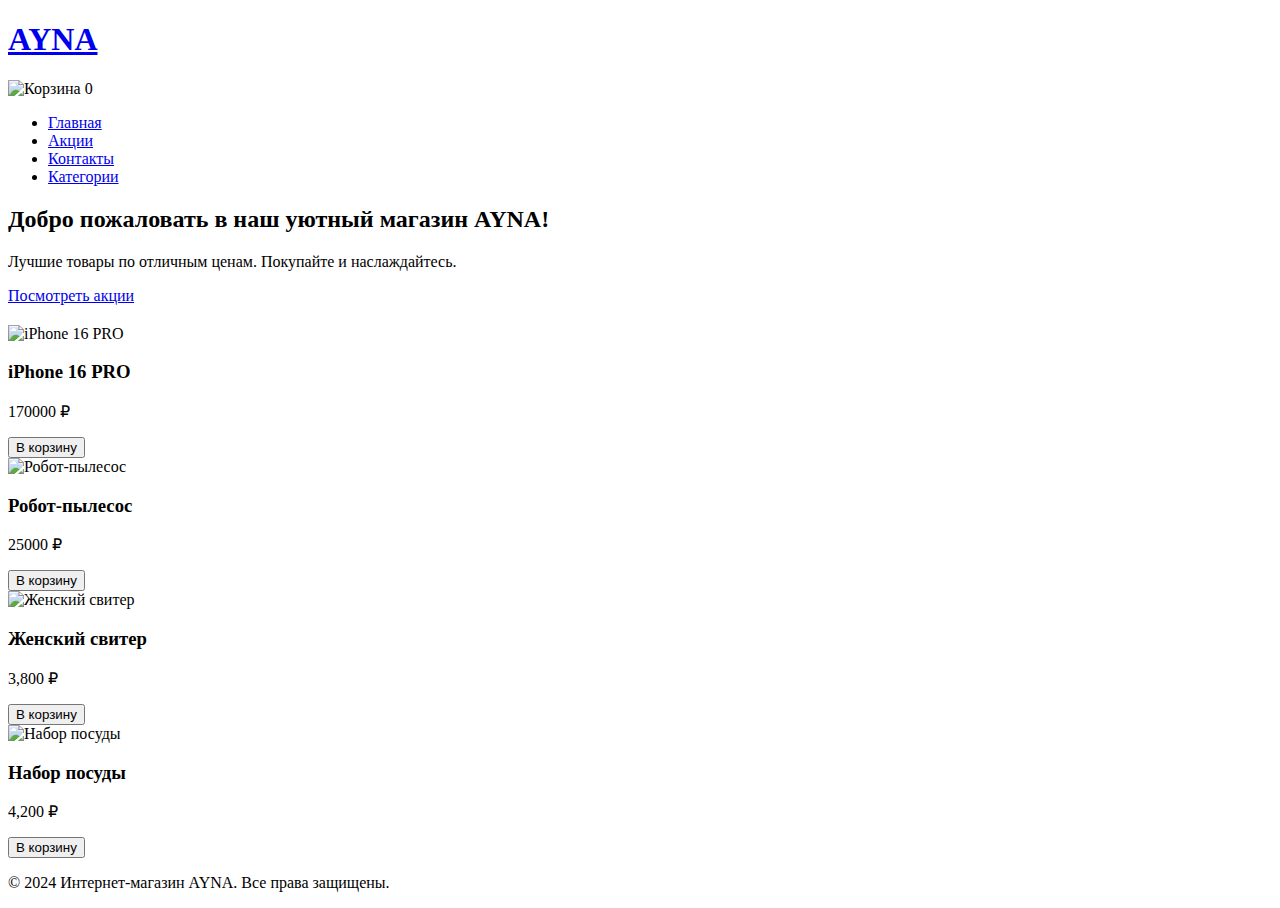
==== files/index.html @ ded90f07 "Update and rename index.html to files/index.html" ====
<!DOCTYPE html>
<html lang="ru">
<head>
    <meta charset="UTF-8">
    <meta name="viewport" content="width=device-width, initial-scale=1.0">
    <title>Интернет-магазин AYNA - Главная</title>
    <link rel="stylesheet" href="styles.css">
</head>
<body>
    <!-- Шапка -->
    <header>
        <div class="logo">
            <h1><a href="index.html">AYNA</a></h1>
        </div>
        <div class="cart">
            <img src="images/cart-icon.png" alt="Корзина">
            <span class="cart-count">0</span>
        </div>
    </header>

    <!-- Навигация -->
    <nav>
        <ul>
            <li><a href="index.html">Главная</a></li>
            <li><a href="promotions.html">Акции</a></li>
            <li><a href="contacts.html">Контакты</a></li>
            <li><a href="#">Категории</a></li>
        </ul>
    </nav>

    <!-- Приветствие -->
    <section class="hero">
        <h2>Добро пожаловать в наш уютный магазин AYNA!</h2>
        <p>Лучшие товары по отличным ценам. Покупайте и наслаждайтесь.</p>
        <a href="promotions.html" class="btn">Посмотреть акции</a>
    </section>

    <!-- Популярные товары -->
    <section class="products">
        <h2></h2>
        <div class="product-item">
            <img src="images/product1.jpg" alt="iPhone 16 PRO">
            <h3>iPhone 16 PRO</h3>
            <p class="price">170000 ₽</p>
            <button class="add-to-cart">В корзину</button>
        </div>
        <div class="product-item">
            <img src="images/product2.jpg" alt="Робот-пылесос">
            <h3>Робот-пылесос</h3>
            <p class="price">25000 ₽</p>
            <button class="add-to-cart">В корзину</button>
        </div>
        <div class="product-item">
            <img src="images/product3.jpg" alt="Женский свитер">
            <h3>Женский свитер</h3>
            <p class="price">3,800 ₽</p>
            <button class="add-to-cart">В корзину</button>
        </div>
        <div class="product-item">
            <img src="images/product4.jpg" alt="Набор посуды">
            <h3>Набор посуды</h3>
            <p class="price">4,200 ₽</p>
            <button class="add-to-cart">В корзину</button>
        </div>
        <!-- Добавьте больше товаров по аналогии -->
    </section>

    <!-- Подвал -->
    <footer>
        <p>&copy; 2024 Интернет-магазин AYNA. Все права защищены.</p>
    </footer>

    <script src="scripts.js"></script>
</body>
</html>
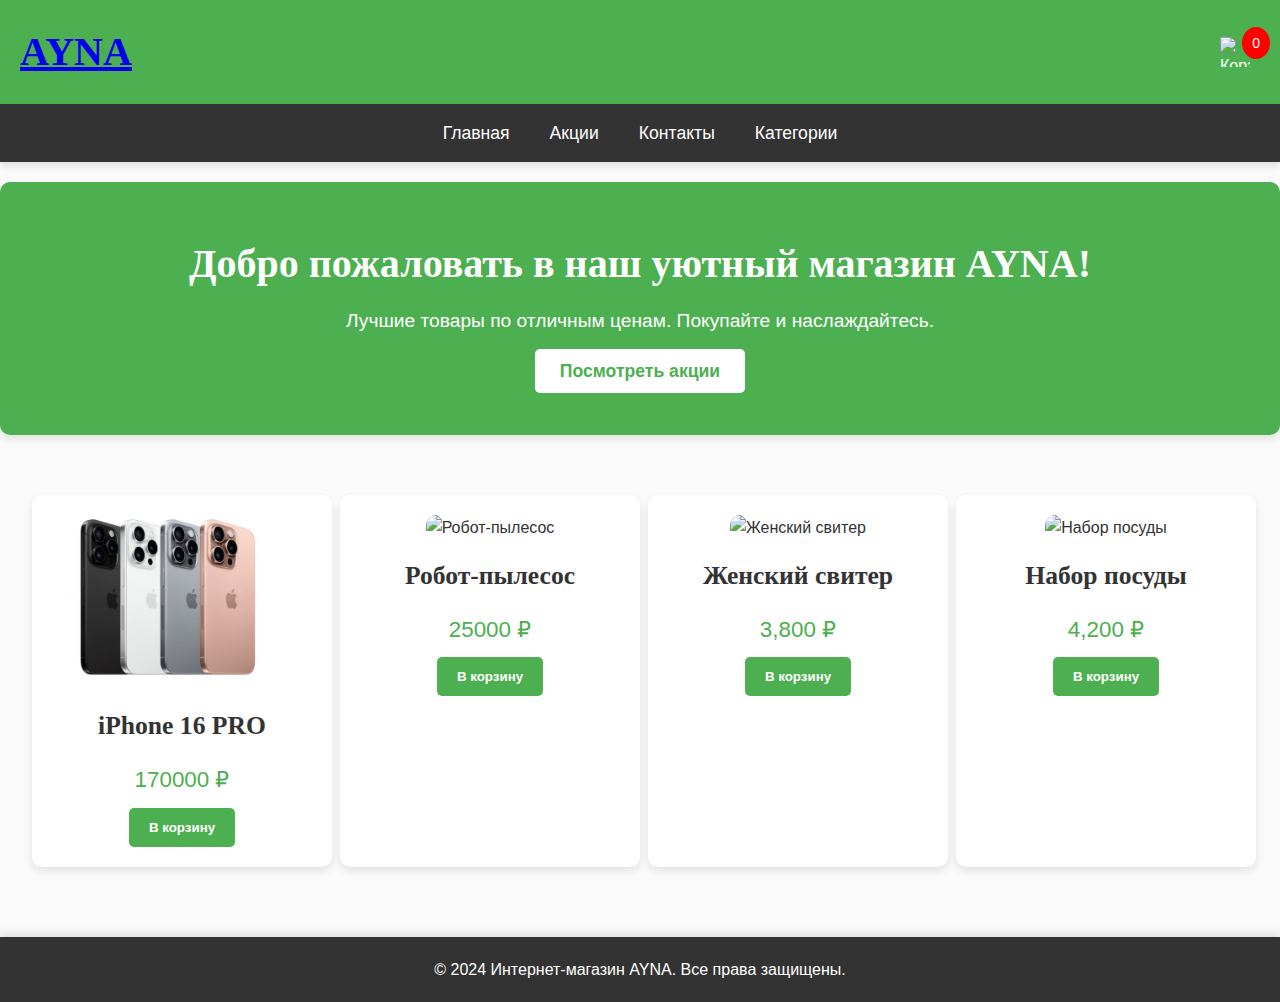
==== commit ce32fab8: "Update index.html" ====
--- a/files/index.html
+++ b/files/index.html
@@ -39,7 +39,7 @@
     <section class="products">
         <h2></h2>
         <div class="product-item">
-            <img src="images/product1.jpg" alt="iPhone 16 PRO">
+            <img src="https://chrhwn.github.io/AYNA.github.io/images/product1.jpg" alt="iPhone 16 PRO">
             <h3>iPhone 16 PRO</h3>
             <p class="price">170000 ₽</p>
             <button class="add-to-cart">В корзину</button>
--- a/files/styles.css
+++ b/files/styles.css
@@ -0,0 +1,331 @@
+/* Общие настройки */
+* {
+    margin: 0;
+    padding: 0;
+    box-sizing: border-box;
+}
+
+body {
+    font-family: 'Poppins', sans-serif;
+    background-color: #fafafa;
+    color: #333;
+    line-height: 1.6;
+    margin: 0;
+}
+
+/* Подключение шрифтов из Google Fonts */
+@import url('https://fonts.googleapis.com/css2?family=Poppins:wght@300;400;600&family=Lora:wght@400;700&display=swap');
+
+/* Шапка */
+header {
+    background-color: #4CAF50;
+    color: white;
+    padding: 20px 0;
+    display: flex;
+    justify-content: space-between;
+    align-items: center;
+    box-shadow: 0 4px 8px rgba(0, 0, 0, 0.1);
+}
+
+header .logo h1 {
+    font-family: 'Lora', serif;
+    font-size: 2.5rem;
+    margin-left: 20px;
+    font-weight: 700;
+}
+
+header .cart {
+    display: flex;
+    align-items: center;
+    margin-right: 20px;
+    position: relative;
+}
+
+header .cart img {
+    width: 30px;
+    height: 30px;
+    margin-right: 10px;
+}
+
+header .cart-count {
+    background-color: red;
+    color: white;
+    border-radius: 50%;
+    padding: 5px 10px;
+    font-size: 14px;
+    position: absolute;
+    top: -10px;
+    right: -10px;
+}
+
+/* Навигация */
+nav {
+    background-color: #333;
+    padding: 15px 0;
+    box-shadow: 0 4px 8px rgba(0, 0, 0, 0.1);
+}
+
+nav ul {
+    display: flex;
+    justify-content: center;
+    list-style: none;
+}
+
+nav ul li {
+    margin: 0 20px;
+}
+
+nav ul li a {
+    color: white;
+    text-decoration: none;
+    font-size: 1.1rem;
+    font-weight: 400;
+    transition: color 0.3s ease;
+}
+
+nav ul li a:hover {
+    color: #4CAF50;
+}
+
+/* Главный блок приветствия */
+.hero {
+    background-color: #4CAF50;
+    color: white;
+    text-align: center;
+    padding: 50px 20px;
+    margin: 20px 0;
+    border-radius: 10px;
+    box-shadow: 0 4px 8px rgba(0, 0, 0, 0.1);
+}
+
+.hero h2 {
+    font-family: 'Lora', serif;
+    font-size: 2.5rem;
+    margin-bottom: 10px;
+}
+
+.hero p {
+    font-size: 1.2rem;
+    margin-bottom: 20px;
+}
+
+.hero .btn {
+    background-color: white;
+    color: #4CAF50;
+    padding: 12px 25px;
+    text-decoration: none;
+    font-size: 1.1rem;
+    border-radius: 5px;
+    font-weight: 600;
+    transition: background-color 0.3s ease, color 0.3s ease;
+}
+
+.hero .btn:hover {
+    background-color: #4CAF50;
+    color: white;
+}
+
+/* Секция товаров */
+.products {
+    display: flex;
+    flex-wrap: wrap;
+    justify-content: space-around;
+    padding: 40px 20px;
+}
+
+.product-item {
+    background-color: white;
+    width: 300px;
+    margin-bottom: 30px;
+    padding: 20px;
+    border-radius: 10px;
+    box-shadow: 0 4px 8px rgba(0, 0, 0, 0.1);
+    text-align: center;
+    transition: transform 0.3s ease, box-shadow 0.3s ease;
+}
+
+.product-item:hover {
+    transform: translateY(-10px);
+    box-shadow: 0 10px 20px rgba(0, 0, 0, 0.1);
+}
+
+.product-item img {
+    width: 100%;
+    height: auto;
+    border-radius: 10px;
+}
+
+.product-item h3 {
+    font-size: 1.6rem;
+    margin: 15px 0;
+    font-family: 'Lora', serif;
+}
+
+.product-item .price {
+    font-size: 1.4rem;
+    color: #4CAF50;
+    margin: 10px 0;
+}
+
+.product-item .add-to-cart {
+    background-color: #4CAF50;
+    color: white;
+    padding: 12px 20px;
+    border: none;
+    border-radius: 5px;
+    cursor: pointer;
+    font-weight: 600;
+    transition: background-color 0.3s ease;
+}
+
+.product-item .add-to-cart:hover {
+    background-color: #388E3C;
+}
+
+/* Подвал */
+footer {
+    background-color: #333;
+    color: white;
+    text-align: center;
+    padding: 20px 0;
+    font-size: 1rem;
+    box-shadow: 0 -4px 8px rgba(0, 0, 0, 0.1);
+}
+
+footer p {
+    margin: 0;
+}
+
+/* Страница акций */
+.promotions {
+    padding: 40px 20px;
+    text-align: center;
+}
+
+.promotion-item {
+    background-color: white;
+    margin: 20px auto;
+    padding: 20px;
+    width: 80%;
+    max-width: 600px;
+    border-radius: 10px;
+    box-shadow: 0 4px 8px rgba(0, 0, 0, 0.1);
+}
+
+.promotion-item h3 {
+    font-size: 1.8rem;
+    color: #4CAF50;
+    margin-bottom: 10px;
+    font-family: 'Lora', serif;
+}
+
+.promotion-item p {
+    font-size: 1.2rem;
+    margin-bottom: 15px;
+}
+
+.promotion-item strong {
+    font-weight: 600;
+}
+
+/* Страница контактов */
+.contacts {
+    padding: 40px 20px;
+    text-align: center;
+}
+
+.contact-info {
+    margin-bottom: 30px;
+    text-align: left;
+    display: inline-block;
+    width: 80%;
+    max-width: 600px;
+    font-size: 1.2rem;
+    color: #555;
+}
+
+.contact-info h3 {
+    font-family: 'Lora', serif;
+    font-size: 1.8rem;
+    margin-bottom: 10px;
+    color: #4CAF50;
+}
+
+form {
+    width: 100%;
+    max-width: 600px;
+    margin: 0 auto;
+}
+
+form input, form textarea {
+    width: 100%;
+    padding: 15px;
+    margin-bottom: 15px;
+    border: 1px solid #ddd;
+    border-radius: 5px;
+    font-size: 1rem;
+    background-color: #f9f9f9;
+}
+
+form button {
+    background-color: #4CAF50;
+    color: white;
+    padding: 15px 20px;
+    border: none;
+    border-radius: 5px;
+    font-size: 1.2rem;
+    cursor: pointer;
+    font-weight: 600;
+    transition: background-color 0.3s ease;
+}
+
+form button:hover {
+    background-color: #388E3C;
+}
+
+/* Адаптивность */
+@media (max-width: 768px) {
+    header {
+        flex-direction: column;
+        align-items: flex-start;
+    }
+
+    .cart {
+        margin-top: 10px;
+    }
+
+    .products {
+        flex-direction: column;
+        align-items: center;
+    }
+
+    .product-item {
+        width: 80%;
+    }
+
+    .promotion-item {
+        width: 90%;
+    }
+
+    form {
+        width: 90%;
+    }
+}
+
+@media (max-width: 480px) {
+    .hero h2 {
+        font-size: 2rem;
+    }
+
+    .product-item {
+        width: 90%;
+    }
+
+    .promotion-item {
+        width: 100%;
+    }
+
+    .contact-info {
+        text-align: center;
+    }
+}
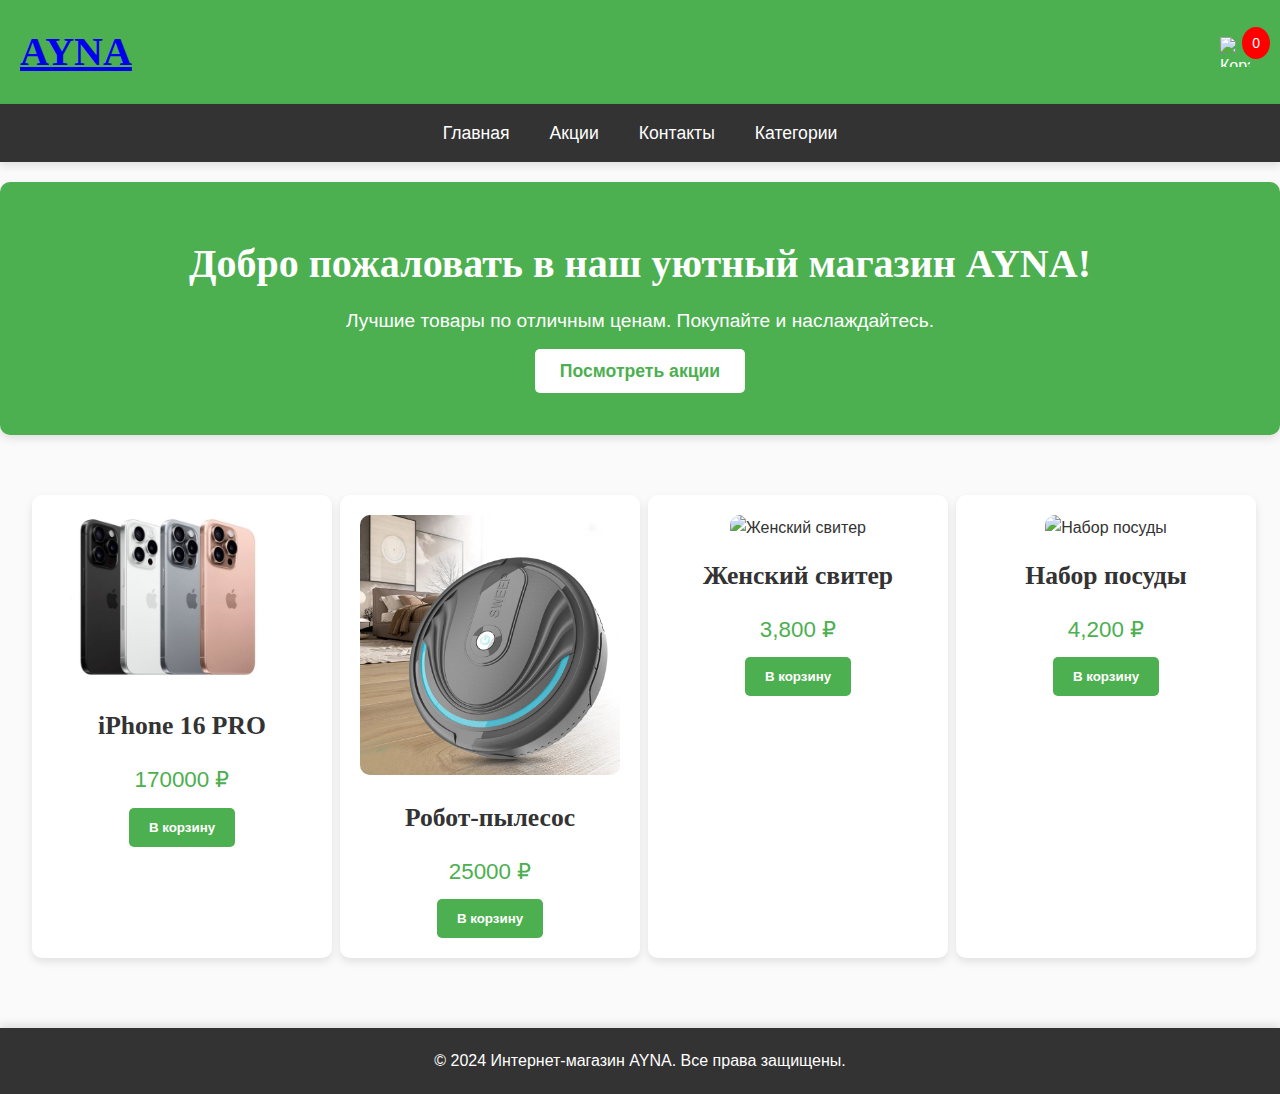
==== commit f654a92d: "Update index.html" ====
--- a/files/index.html
+++ b/files/index.html
@@ -45,7 +45,7 @@
             <button class="add-to-cart">В корзину</button>
         </div>
         <div class="product-item">
-            <img src="images/product2.jpg" alt="Робот-пылесос">
+            <img src="https://chrhwn.github.io/AYNA.github.io/images/product2.jpg" alt="Робот-пылесос">
             <h3>Робот-пылесос</h3>
             <p class="price">25000 ₽</p>
             <button class="add-to-cart">В корзину</button>
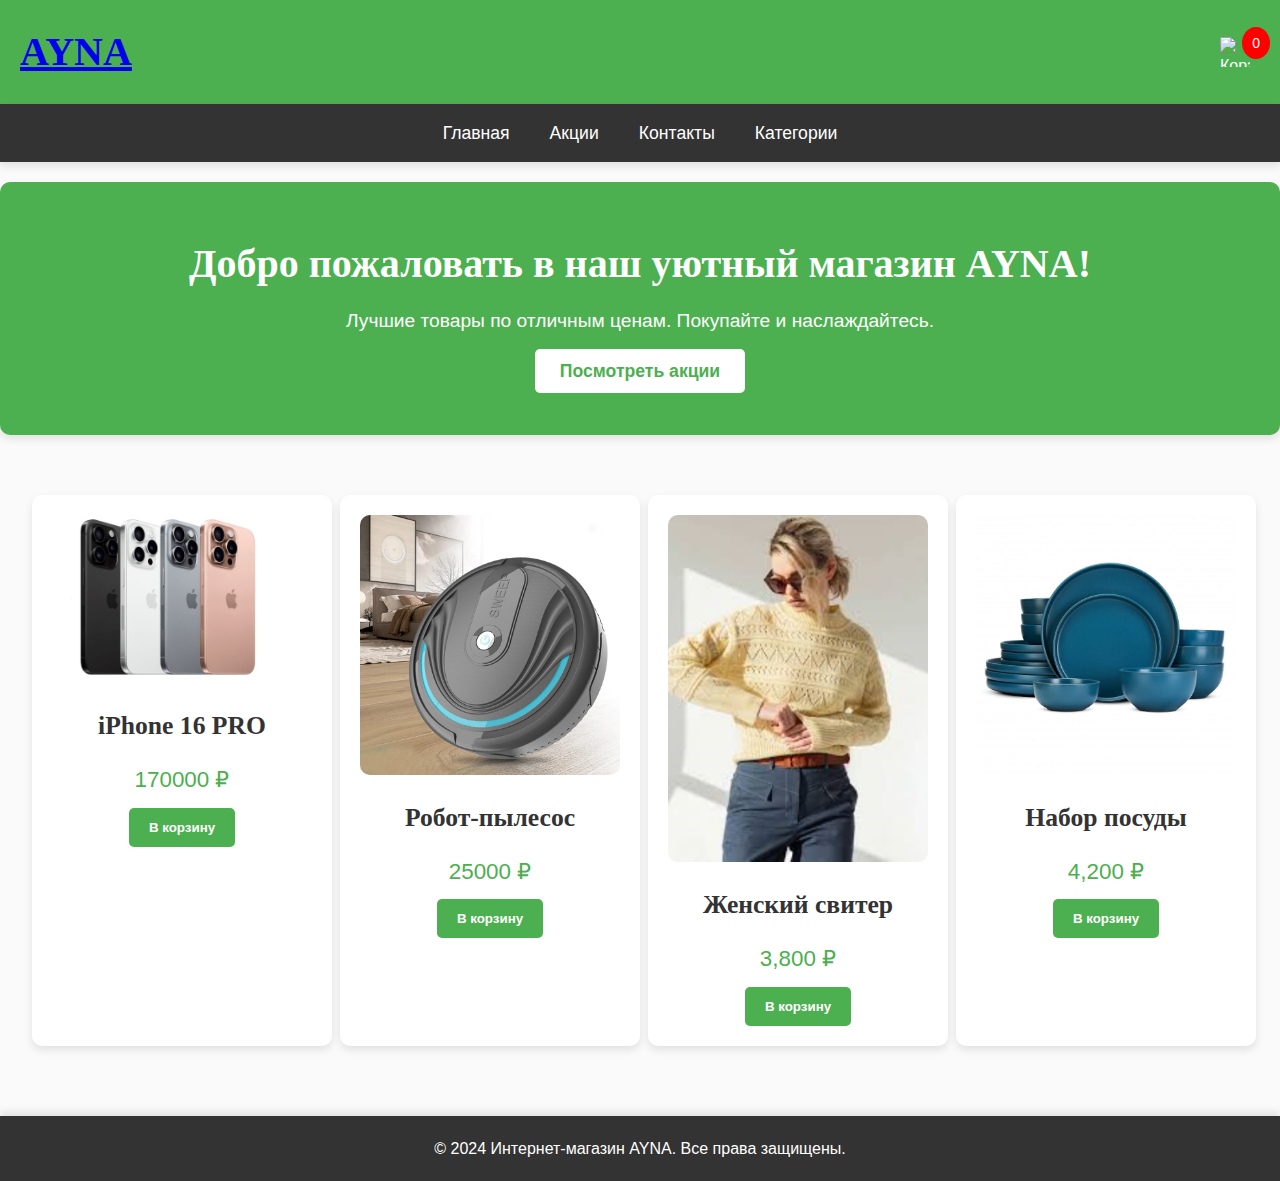
==== commit cc21120c: "Update index.html" ====
--- a/files/index.html
+++ b/files/index.html
@@ -51,13 +51,13 @@
             <button class="add-to-cart">В корзину</button>
         </div>
         <div class="product-item">
-            <img src="images/product3.jpg" alt="Женский свитер">
+            <img src="https://chrhwn.github.io/AYNA.github.io/images/product3.jpg" alt="Женский свитер">
             <h3>Женский свитер</h3>
             <p class="price">3,800 ₽</p>
             <button class="add-to-cart">В корзину</button>
         </div>
         <div class="product-item">
-            <img src="images/product4.jpg" alt="Набор посуды">
+            <img src="https://chrhwn.github.io/AYNA.github.io/images/product4.jpg" alt="Набор посуды">
             <h3>Набор посуды</h3>
             <p class="price">4,200 ₽</p>
             <button class="add-to-cart">В корзину</button>
